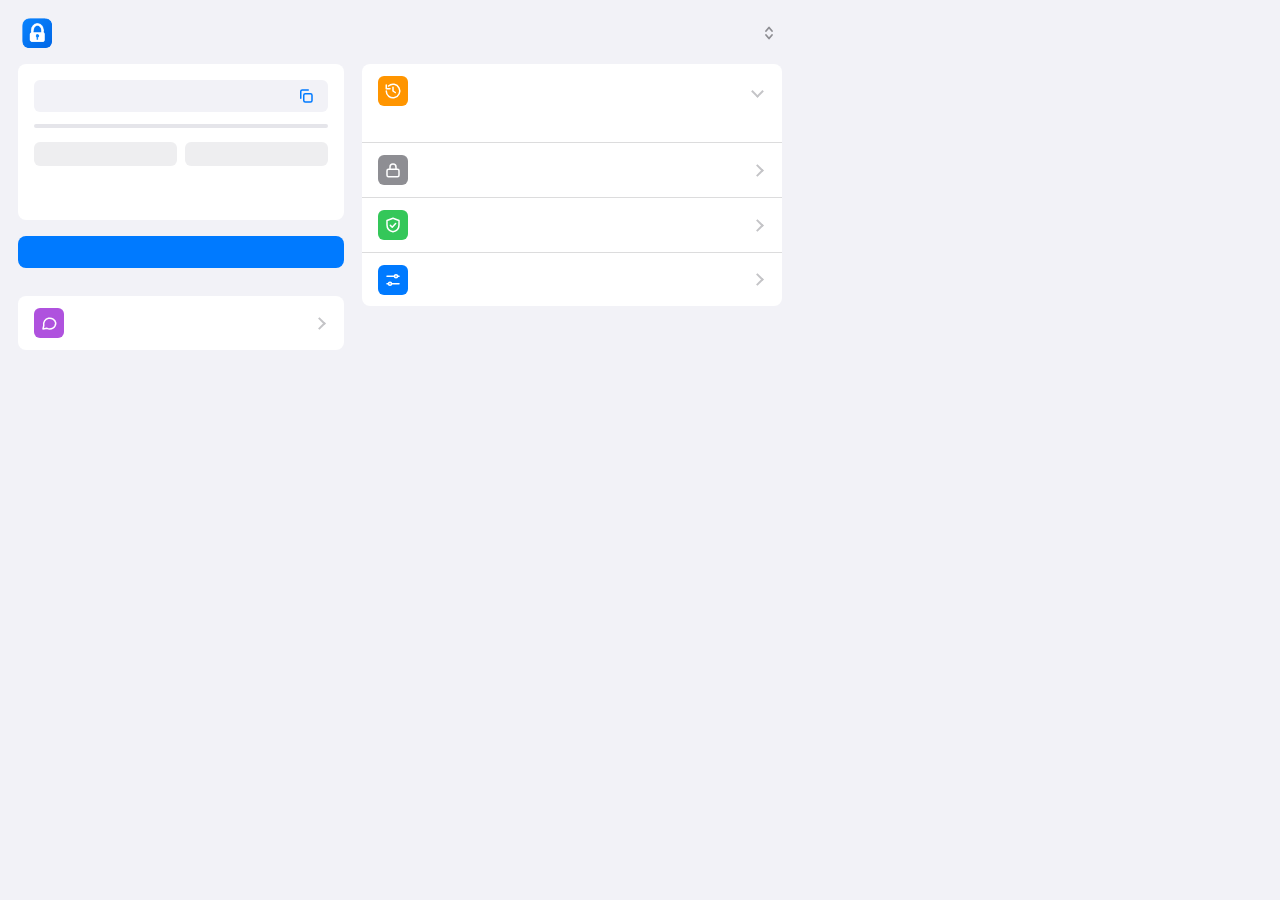
==== popup/popup.html @ 69caf373 "Initial release: password generator Chrome extension Strong password generator with in-page offer, r" ====
<!DOCTYPE html>
<html lang="cs">
<head>
  <meta charset="utf-8">
  <title>Password Generator</title>
  <link rel="stylesheet" href="popup.css">
</head>
<body>
  <header>
    <img src="../icons/icon48.png" alt="" width="30" height="30">
    <h1 data-i18n="appTitle"></h1>
    <select id="lang" class="lang" aria-label="Language">
      <option value="auto" data-i18n="langAuto"></option>
    </select>
  </header>

  <div class="cols">
    <!-- 1: generator -->
    <div class="col">
      <section class="card output">
        <div class="pwbox">
          <div id="pw" class="pw" aria-live="polite"></div>
          <button id="pwCopy" type="button" class="icon-btn pw-copy" data-i18n-title="copyTitle"></button>
          <span id="pwTip" class="tip" role="status"></span>
        </div>
        <div class="meter"><div id="bar"></div></div>
        <div id="strength" class="strength"></div>
        <div class="actions">
          <button id="regen" type="button" class="pill" data-i18n="regen" data-i18n-title="regenTitle"></button>
          <button id="copy" type="button" class="pill" data-i18n="copy" data-i18n-title="copyTitle"></button>
        </div>
        <div class="check">
          <button id="hibpBtn" type="button" class="mini" data-i18n="hibpCheck"></button>
          <span id="hibpResult" class="hibp"></span>
        </div>
      </section>

      <button id="insert" type="button" class="primary" data-i18n="insert"></button>
      <div id="status" class="status"></div>

      <a id="feedback" class="card navrow feedback" href="https://github.com/sturmjan/generator-hesel/issues/new/choose" target="_blank" rel="noopener">
        <span class="ico"><svg viewBox="0 0 24 24"><path d="M21 12a8 8 0 0 1-11.6 7.1L4 20l1-4.6A8 8 0 1 1 21 12z"/></svg></span>
        <span class="st" data-i18n="feedback"></span>
      </a>



    </div>

    <!-- 3: accordion -->
    <div class="col right">
    <div class="acc" id="accBox">
      <details class="card" name="acc" open>
        <summary>
          <span class="ico"><svg viewBox="0 0 24 24"><path d="M3 12a9 9 0 1 0 3-6.7"/><path d="M3 4v5h5"/><path d="M12 7v5l3 2"/></svg></span>
          <span class="st" data-i18n="historyTitle"></span><span id="historyCount" class="badge"></span>
        </summary>
        <div class="body">
          <div class="hist-actions">
            <button id="historyToggle" type="button" class="mini"></button>
            <button id="historyClear" type="button" class="mini danger" data-i18n="historyClear"></button>
          </div>
          <div id="historyList" class="hist-list"></div>
        </div>
      </details>

      <details class="card" name="acc">
        <summary>
          <span class="ico"><svg viewBox="0 0 24 24"><rect x="4" y="11" width="16" height="10" rx="2"/><path d="M8 11V8a4 4 0 0 1 8 0v3"/></svg></span>
          <span class="st" data-i18n="autofillTitle"></span>
        </summary>
        <div class="body">
          <label class="row sel"><span data-i18n="offerMode"></span>
            <select id="offerMode">
              <option value="smart" data-i18n="offerSmart"></option>
              <option value="always" data-i18n="offerAlways"></option>
              <option value="icon" data-i18n="offerIcon"></option>
              <option value="off" data-i18n="offerOff"></option>
            </select>
          </label>
          <label class="row"><span data-i18n="fillConfirm"></span><input id="fillConfirm" type="checkbox"></label>
          <label class="row"><span data-i18n="autoCopy"></span><input id="autoCopy" type="checkbox"></label>
          <label class="row sel"><span data-i18n="clipClear"></span>
            <select id="clipboardClear">
              <option value="0" data-i18n="off"></option>
              <option value="30">30 s</option>
              <option value="60">1 min</option>
              <option value="120">2 min</option>
            </select>
          </label>
          <label class="row sel"><span data-i18n="historyMode"></span>
            <select id="historyMode">
              <option value="session" data-i18n="histSession"></option>
              <option value="local" data-i18n="histLocal"></option>
              <option value="off" data-i18n="histOff"></option>
            </select>
          </label>
        </div>
      </details>

      <details class="card" name="acc">
        <summary>
          <span class="ico"><svg viewBox="0 0 24 24"><path d="M12 3l8 3v6c0 4.5-3.2 8-8 9-4.8-1-8-4.5-8-9V6z"/><path d="M8.5 12.5l2.5 2.5 4.5-5"/></svg></span>
          <span class="st" data-i18n="hibpTitle"></span>
        </summary>
        <div class="body">
          <div class="row sel">
            <input id="hibpInput" type="password" autocomplete="off" spellcheck="false" data-i18n-ph="hibpPlaceholder">
            <button id="hibpCustomBtn" type="button" class="mini wide" data-i18n="hibpCheck"></button>
            <span id="hibpCustomResult" class="hibp"></span>
            <span class="note" data-i18n="hibpNote"></span>
          </div>
        </div>
      </details>
      <button id="openSettings" type="button" class="navrow">
        <span class="ico"><svg viewBox="0 0 24 24"><path d="M4 7h10M18 7h2M4 17h2M10 17h10"/><circle cx="16" cy="7" r="2"/><circle cx="8" cy="17" r="2"/></svg></span>
        <span class="st" data-i18n="settings"></span><span id="settingsSummary" class="badge"></span>
      </button>
    </div>

    <div id="settingsPanel" hidden>
      <div class="page-head">
        <button id="closeSettings" type="button" class="back"><span aria-hidden="true">&#8249;</span> <span data-i18n="back"></span></button>
        <h2 data-i18n="settings"></h2>
        <button id="reset" type="button" class="link head-link" data-i18n="reset"></button>
      </div>
      <section class="card list">
        <label class="row len">
          <span class="row-top"><span data-i18n="length"></span><b id="lenVal"></b></span>
          <input id="length" type="range" min="8" max="64" step="1">
        </label>
        <label class="row"><span data-i18n="upper"></span><input id="upper" type="checkbox"></label>
        <label class="row"><span data-i18n="lower"></span><input id="lower" type="checkbox"></label>
        <label class="row"><span data-i18n="digits"></span><input id="digits" type="checkbox"></label>
        <label class="row"><span data-i18n="symbols"></span><input id="symbols" type="checkbox"></label>
        <label class="row sym"><span data-i18n="symbolChars"></span><input id="symbolChars" type="text" maxlength="40" spellcheck="false"></label>
        <label class="row"><span data-i18n="ambiguous"></span><input id="excludeAmbiguous" type="checkbox"></label>
      </section>
      <label class="card reveal" style="margin-top:12px">
        <span class="rlabel"><span class="ico"><svg viewBox="0 0 24 24"><path d="M2 12s3.6-7 10-7 10 7 10 7-3.6 7-10 7S2 12 2 12z"/><circle cx="12" cy="12" r="3"/></svg></span><span data-i18n="revealMode"></span></span>
        <select id="revealMode">
          <option value="off" data-i18n="revealOff"></option>
          <option value="hover" data-i18n="revealHover"></option>
          <option value="dblclick" data-i18n="revealDbl"></option>
          <option value="focus" data-i18n="revealFocus"></option>
          <option value="ctrl" data-i18n="revealCtrl"></option>
        </select>
      </label>
    </div>
    </div>
  </div>

  <script src="../src/i18n.js"></script>
  <script src="../src/generator.js"></script>
  <script src="../src/hibp.js"></script>
  <script src="popup.js"></script>
</body>
</html>
---- popup/popup.css ----
/* iOS-like: neutral grouped background, white inset lists, hairline separators, blue only as accent */
:root {
  --bg: #f2f2f7;
  --card: #ffffff;
  --text: #000000;
  --muted: #8a8a8e;
  --sep: rgba(60, 60, 67, .18);
  --fill: rgba(118, 118, 128, .12);
  --fill-hover: rgba(118, 118, 128, .2);
  --blue: #007aff;
  --blue-hover: #0a6ee0;
  --green: #34c759;
  --red: #ff3b30;
  --orange: #ff9500;
  --gray: #8e8e93;
  --switch-off: #e9e9ea;
  --track: #e5e5ea;
  color-scheme: light;
}
@media (prefers-color-scheme: dark) {
  :root {
    --bg: #000000;
    --card: #1c1c1e;
    --text: #ffffff;
    --muted: #98989f;
    --sep: rgba(84, 84, 88, .6);
    --fill: rgba(118, 118, 128, .24);
    --fill-hover: rgba(118, 118, 128, .36);
    --blue: #0a84ff;
    --blue-hover: #409cff;
    --green: #30d158;
    --red: #ff453a;
    --orange: #ff9f0a;
    --gray: #636366;
    --switch-off: #39393d;
    --track: #3a3a3c;
    color-scheme: dark;
  }
}
* { box-sizing: border-box; -webkit-tap-highlight-color: transparent; }
body {
  width: 800px; margin: 0; padding: 14px 16px 18px;
  font: 15px/1.35 -apple-system, "SF Pro Text", "Segoe UI Variable Text", "Segoe UI", system-ui, sans-serif;
  letter-spacing: -.1px; color: var(--text); background: var(--bg);
  -webkit-font-smoothing: antialiased;
}

header { display: flex; align-items: center; gap: 10px; margin: 0 4px 12px; }
header img { border-radius: 7px; }
h1 { flex: 1; margin: 0; font-size: 24px; font-weight: 700; letter-spacing: -.5px; }

.cols { display: grid; grid-template-columns: 252px 228px 1fr; gap: 16px; align-items: start; }
.card { background: var(--card); border-radius: 12px; padding: 14px 16px; }
.group-title {
  margin: 0 0 6px 16px; font-size: 12.5px; font-weight: 400; letter-spacing: .2px;
  text-transform: uppercase; color: var(--muted);
}

/* generated password */
.pw {
  padding: 13px 12px; border-radius: 10px; background: var(--bg); text-align: center;
  font: 16px/1.4 ui-monospace, "SF Mono", "Cascadia Mono", Consolas, monospace; user-select: all;
  white-space: nowrap; overflow-x: auto; scrollbar-width: none;
}
.pw::-webkit-scrollbar { display: none; }
.pw .d { color: var(--blue); }
.pw .s { color: var(--red); }
.meter { height: 4px; border-radius: 2px; background: var(--track); margin-top: 12px; overflow: hidden; }
#bar { height: 100%; width: 0; border-radius: 2px; transition: width .25s, background .25s; }
.strength { font-size: 12.5px; color: var(--muted); margin: 7px 0 12px; }
.actions { display: flex; gap: 8px; }
.pill {
  flex: 1; border: 0; border-radius: 10px; padding: 10px 12px; cursor: pointer;
  font: inherit; font-weight: 500; color: var(--blue); background: var(--fill);
  transition: background .15s, transform .1s;
}
.pill:hover { background: var(--fill-hover); }
.pill:active { transform: scale(.97); }
.check { display: flex; align-items: center; gap: 10px; margin-top: 10px; min-height: 28px; flex-wrap: wrap; }

.mini {
  flex: none; border: 0; padding: 4px 0; cursor: pointer; background: none;
  font: inherit; font-size: 14px; color: var(--blue);
}
.mini:hover:not(:disabled) { opacity: .7; }
.mini:disabled { opacity: .4; cursor: default; }
.mini.danger { color: var(--red); }
.mini.wide { align-self: flex-start; }
.hibp { font-size: 12.5px; color: var(--muted); }
.hibp.good { color: var(--green); font-weight: 500; }
.hibp.bad { color: var(--red); font-weight: 500; }
.note { font-size: 12.5px; color: var(--muted); }

.primary {
  display: block; width: 100%; margin-top: 14px; border: 0; border-radius: 12px; padding: 14px;
  cursor: pointer; font: inherit; font-size: 16px; font-weight: 600; color: #fff; background: var(--blue);
  transition: background .15s, transform .1s;
}
.primary:hover { background: var(--blue-hover); }
.primary:active { transform: scale(.98); }
.status { min-height: 14px; margin: 6px 0 8px; font-size: 12.5px; text-align: center; color: var(--green); }
.status.err { color: var(--orange); }

/* grouped lists */
.list { padding: 0 16px; }
.row {
  display: flex; align-items: center; justify-content: space-between; gap: 12px;
  min-height: 48px; padding: 8px 0; cursor: pointer;
}
.row + .row { border-top: .5px solid var(--sep); }
.row > span:first-child { flex: 1; }
.len, .sym, .sel { flex-direction: column; align-items: stretch; justify-content: center; gap: 8px; cursor: default; }
.len > .row-top { display: flex; justify-content: space-between; }
.len b { color: var(--muted); font-weight: 400; font-variant-numeric: tabular-nums; }

/* iOS switch */
input[type="checkbox"] {
  appearance: none; -webkit-appearance: none; flex: none; position: relative;
  width: 51px; height: 31px; margin: 0; border-radius: 16px; cursor: pointer;
  background: var(--switch-off); transition: background .25s;
}
input[type="checkbox"]::after {
  content: ""; position: absolute; top: 2px; left: 2px; width: 27px; height: 27px; border-radius: 50%;
  background: #fff; box-shadow: 0 3px 8px rgba(0, 0, 0, .15), 0 1px 1px rgba(0, 0, 0, .16), 0 3px 1px rgba(0, 0, 0, .1);
  transition: transform .25s;
}
input[type="checkbox"]:checked { background: var(--green); }
input[type="checkbox"]:checked::after { transform: translateX(20px); }

/* slider with filled track (--p is set from popup.js) */
input[type="range"] {
  appearance: none; -webkit-appearance: none; width: 100%; height: 4px; border-radius: 2px; outline: none;
  background: linear-gradient(to right, var(--blue) var(--p, 50%), var(--track) var(--p, 50%));
}
input[type="range"]::-webkit-slider-thumb {
  appearance: none; -webkit-appearance: none; width: 28px; height: 28px; border-radius: 50%; border: 0; cursor: pointer;
  background: #fff; box-shadow: 0 3px 8px rgba(0, 0, 0, .15), 0 1px 1px rgba(0, 0, 0, .16), 0 3px 1px rgba(0, 0, 0, .1);
}

input[type="text"], input[type="password"], select {
  width: 100%; padding: 9px 12px; border: 0; border-radius: 10px; background-color: var(--fill);
  font: 14px ui-monospace, "SF Mono", Consolas, monospace; color: var(--text); outline: none;
}
input[type="text"]:focus, input[type="password"]:focus { box-shadow: 0 0 0 2px var(--blue); }
input[type="text"]:disabled { opacity: .4; }
select {
  appearance: none; -webkit-appearance: none; font-family: inherit; font-size: 15px; cursor: pointer;
  padding-right: 26px;
  background-image: url("data:image/svg+xml,%3Csvg xmlns='http://www.w3.org/2000/svg' width='10' height='16' fill='none' stroke='%238e8e93' stroke-width='1.8' stroke-linecap='round' stroke-linejoin='round'%3E%3Cpath d='M2 6l3-3.5L8 6M2 10l3 3.5L8 10'/%3E%3C/svg%3E");
  background-repeat: no-repeat; background-position: right 10px center;
}
select:focus-visible { box-shadow: 0 0 0 2px var(--blue); }
.lang {
  width: auto; padding: 4px 20px 4px 4px; border-radius: 6px; color: var(--blue);
  background-color: transparent; background-position: right 4px center;
}

/* colored icon squares, like iOS Settings */
.ico {
  flex: none; display: grid; place-items: center; width: 30px; height: 30px; border-radius: 7px;
  color: #fff; background: var(--gray);
}
.ico svg, .icon-btn svg { width: 18px; height: 18px; fill: none; stroke: currentColor; stroke-width: 2; stroke-linecap: round; stroke-linejoin: round; }

.reveal { display: flex; flex-direction: column; gap: 10px; padding: 12px 16px; }
.reveal .rlabel { display: flex; align-items: center; gap: 12px; font-size: 15px; }
.reveal .ico { background: var(--blue); }

/* accordion = one grouped list */
.acc { background: var(--card); border-radius: 12px; overflow: hidden; }
.acc details { padding: 0 16px; border-radius: 0; background: none; }
.acc details + details { border-top: .5px solid var(--sep); }
.acc summary {
  list-style: none; cursor: pointer; min-height: 52px; display: flex; align-items: center; gap: 12px;
}
.acc summary::-webkit-details-marker { display: none; }
.acc summary .st { flex: 1; font-size: 15px; }
.acc summary::after {
  content: ""; flex: none; width: 7px; height: 7px; margin: 0 4px 0 2px;
  border-right: 2px solid #c4c4c7; border-bottom: 2px solid #c4c4c7; transform: rotate(-45deg); transition: transform .2s;
}
.acc details[open] > summary::after { transform: rotate(45deg); }
.acc details:nth-of-type(1) .ico { background: var(--orange); }
.acc details:nth-of-type(2) .ico { background: var(--gray); }
.acc details:nth-of-type(3) .ico { background: var(--green); }
.acc .body { padding-bottom: 6px; }
.acc .row { min-height: 44px; }
.acc .row.sel { padding: 6px 0; }
.acc .row.sel:has(select) { flex-direction: row; align-items: center; gap: 10px; }
.acc .row.sel:has(select) select {
  flex: none; width: auto; max-width: 56%; padding: 4px 22px 4px 0; background-color: transparent;
  color: var(--muted); font-size: 15px; text-align: right; text-align-last: right; background-position: right 2px center;
}
.badge:not(:empty) { font-size: 15px; color: var(--muted); }

.hist-actions { display: flex; gap: 18px; padding: 2px 0 8px; }
.hist-list { max-height: 215px; overflow-y: auto; margin: 0 -16px; padding: 0 16px; }
.hrow {
  display: flex; align-items: center; justify-content: space-between; gap: 8px;
  padding: 9px 0; border-top: .5px solid var(--sep);
}
.hmeta { min-width: 0; display: flex; flex-direction: column; }
.hmeta b { font-weight: 500; overflow: hidden; text-overflow: ellipsis; white-space: nowrap; }
.hmeta small { color: var(--muted); font-size: 12px; }
.hmeta code { font: 13px ui-monospace, "SF Mono", Consolas, monospace; word-break: break-all; }
.icon-btn {
  flex: none; display: grid; place-items: center; width: 34px; height: 34px; border: 0; border-radius: 8px;
  cursor: pointer; color: var(--blue); background: none; transition: background .15s, transform .1s;
}
.icon-btn:hover { background: var(--fill); }
.icon-btn:active { transform: scale(.92); }

.link {
  display: block; margin: 14px auto 0; border: 0; background: none; cursor: pointer;
  color: var(--blue); font: inherit; font-size: 14px;
}
.link:hover { opacity: .7; }

/* larger sizing */
body { padding: 18px 18px 22px; font-size: 15.5px; }
header { margin-bottom: 16px; }
h1 { font-size: 26px; }
.cols { grid-template-columns: 238px 218px 1fr; gap: 18px; }
.card { padding: 16px 16px; }
.pw { padding: 16px 12px; }
.strength { margin: 9px 0 14px; }
.pill { padding: 12px 12px; }
.primary { margin-top: 16px; padding: 16px; font-size: 17px; }
.row { min-height: 54px; }
.reveal { padding: 14px 16px; }
.acc summary { min-height: 60px; }
.acc .row { min-height: 50px; }
.acc .row.sel:has(select) select { max-width: 58%; font-size: 14.5px; }
.hist-list { max-height: 250px; }
.hrow { padding: 11px 0; }

.cols { grid-template-columns: 228px 240px 1fr; gap: 16px; }
.row { gap: 10px; }

/* smaller controls, subtler rounding */
input[type="checkbox"] { width: 40px; height: 24px; border-radius: 12px; }
input[type="checkbox"]::after { top: 2px; left: 2px; width: 20px; height: 20px; box-shadow: 0 2px 4px rgba(0, 0, 0, .2), 0 0 1px rgba(0, 0, 0, .15); }
input[type="checkbox"]:checked::after { transform: translateX(16px); }
input[type="range"] { height: 3px; border-radius: 2px; }
input[type="range"]::-webkit-slider-thumb { width: 18px; height: 18px; box-shadow: 0 1px 4px rgba(0, 0, 0, .3), 0 0 0 .5px rgba(0, 0, 0, .08); }
.row { min-height: 46px; }
.acc .row { min-height: 44px; }
.acc summary { min-height: 54px; }

.card, .acc { border-radius: 8px; }
.pw { border-radius: 6px; }
.pill, input[type="text"], input[type="password"], select { border-radius: 6px; }
.primary { border-radius: 8px; }
.ico { border-radius: 6px; }
.icon-btn { border-radius: 6px; }
.lang { border-radius: 4px; }
header img { border-radius: 6px; }

/* two columns: generator | accordion (settings panel covers the accordion) */
[hidden] { display: none !important; }
.cols { grid-template-columns: 326px 1fr; gap: 18px; }
.navrow {
  display: flex; align-items: center; gap: 12px; width: 100%; min-height: 54px; margin-top: 0; padding: 0 16px;
  border: 0; cursor: pointer; font: inherit; color: var(--text); text-align: left;
}
.navrow .st { flex: 1; }
.navrow::after {
  content: ""; flex: none; width: 7px; height: 7px; margin: 0 4px 0 2px;
  border-right: 2px solid #c4c4c7; border-bottom: 2px solid #c4c4c7; transform: rotate(-45deg);
}
.navrow:hover { background: var(--card); filter: brightness(.97); }
.navrow .ico { background: var(--gray); }
.col > .navrow { margin-bottom: 12px; }
.page-head { display: flex; align-items: center; gap: 14px; margin: 0 0 10px 2px; }
.page-head h2 { margin: 0; font-size: 18px; font-weight: 600; }
.back { border: 0; padding: 4px 0; cursor: pointer; background: none; color: var(--blue); font: inherit; font-size: 15px; }
.back:hover { opacity: .7; }
#settingsPanel .link { margin-top: 12px; }

/* compact settings panel */
#settingsPanel .row { min-height: 42px; }
#settingsPanel .len, #settingsPanel .sym { min-height: 0; padding: 8px 0 10px; }
#settingsPanel .reveal { flex-direction: row; align-items: center; justify-content: space-between; gap: 10px; padding: 8px 16px; }
#settingsPanel .reveal select { width: auto; min-width: 150px; }
.head-link { margin: 0 0 0 auto; font-size: 13.5px; }
.page-head .back { flex: none; }

/* "Nastaveni" = last row of the accordion list */
.acc .navrow {
  display: flex; align-items: center; gap: 12px; width: 100%; min-height: 54px; margin: 0; padding: 0 16px;
  border: 0; border-top: .5px solid var(--sep); border-radius: 0; background: none; filter: none;
}
.acc .navrow:hover { background: var(--fill); filter: none; }
.acc .navrow .ico { background: var(--blue); }

/* copy icon inside the generated password field */
.pwbox { position: relative; }
.pwbox .pw { padding-right: 44px; }
.pw-copy { position: absolute; top: 50%; right: 6px; width: 32px; height: 32px; transform: translateY(-50%); }
.pw-copy:active { transform: translateY(-50%) scale(.92); }

.tip {
  position: absolute; top: 50%; right: 44px; transform: translateY(-50%); padding: 5px 9px; border-radius: 5px;
  font-size: 12.5px; line-height: 1.2; white-space: nowrap; color: #fff; background: rgba(40, 40, 42, .94);
  opacity: 0; pointer-events: none; transition: opacity .15s;
}
.tip::after {
  content: ""; position: absolute; top: 50%; right: -4px; width: 8px; height: 8px; margin-top: -4px;
  background: inherit; transform: rotate(45deg); border-radius: 1px;
}
.tip.show { opacity: 1; }
.tip.err { background: rgba(200, 55, 45, .95); }

/* link to GitHub issues */
a.navrow { text-decoration: none; color: var(--text); }
a.navrow::after { transform: rotate(-45deg); }
.feedback .ico { background: #af52de; }
.col > a.navrow { margin-top: 4px; }
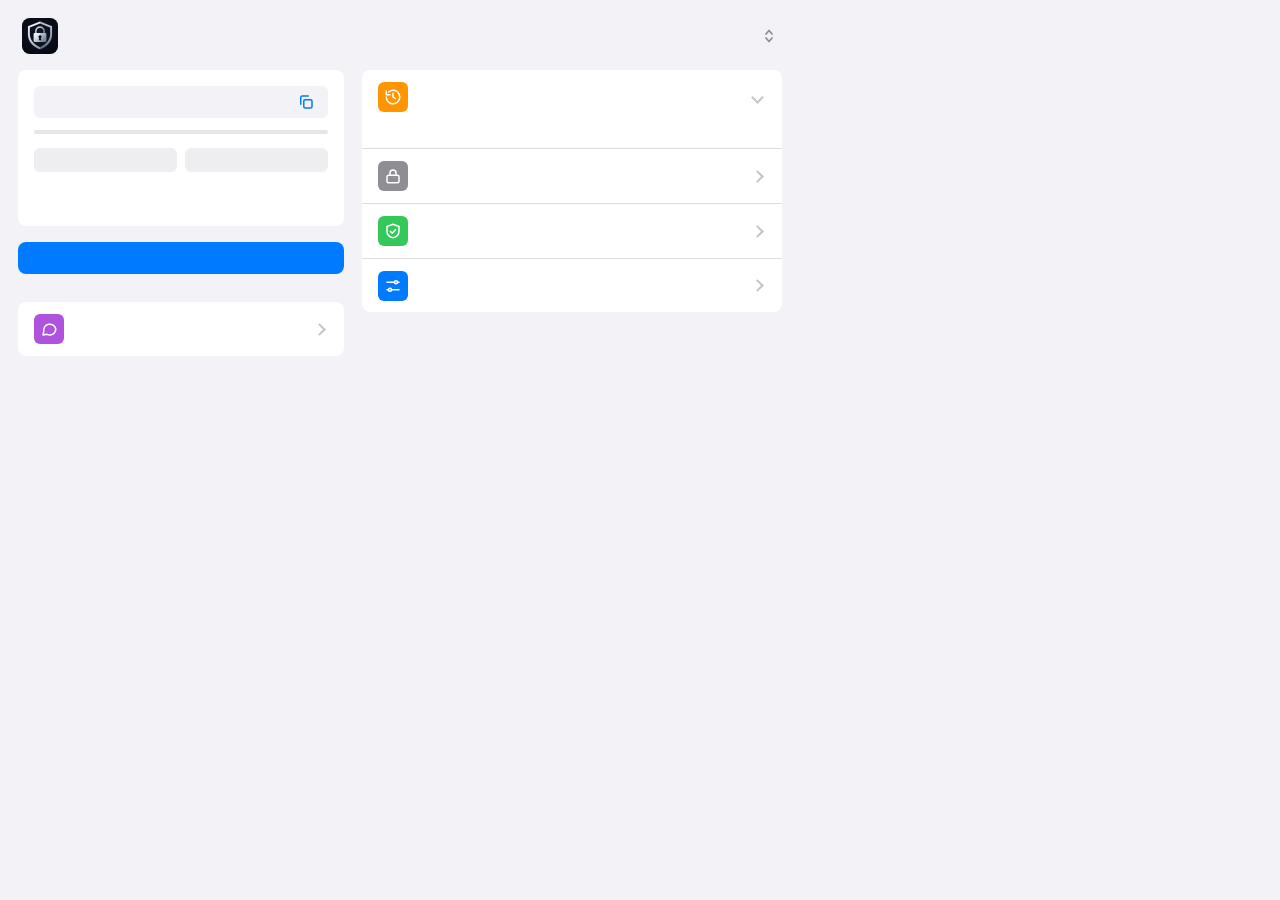
==== commit 7946a2d8: "Add logo: new icons, animated header logo, toolbar icon animation - Vector logo sources in assets/ (" ====
--- a/popup/popup.html
+++ b/popup/popup.html
@@ -2,12 +2,73 @@
 <html lang="cs">
 <head>
   <meta charset="utf-8">
-  <title>Password Generator</title>
+  <title>Passwind</title>
   <link rel="stylesheet" href="popup.css">
 </head>
 <body>
   <header>
-    <img src="../icons/icon48.png" alt="" width="30" height="30">
+    <svg xmlns="http://www.w3.org/2000/svg" class="brand" viewBox="0 0 1254 1254" role="img" aria-label="Passwind logo">
+
+  <defs>
+    <radialGradient id="bg" cx="50%" cy="46%" r="75%">
+      <stop offset="0" stop-color="#101827"/><stop offset="0.6" stop-color="#080d17"/><stop offset="1" stop-color="#04070d"/>
+    </radialGradient>
+    <linearGradient id="ringL" gradientUnits="userSpaceOnUse" x1="208" y1="125" x2="560" y2="1090">
+      <stop offset="0" stop-color="#f4f6fb"/><stop offset="0.55" stop-color="#cfd5e3"/><stop offset="1" stop-color="#8e98ae"/>
+    </linearGradient>
+    <linearGradient id="ringR" gradientUnits="userSpaceOnUse" x1="1046" y1="125" x2="700" y2="1090">
+      <stop offset="0" stop-color="#c7cedd"/><stop offset="0.55" stop-color="#8d97ab"/><stop offset="1" stop-color="#5f687c"/>
+    </linearGradient>
+    <linearGradient id="shackle" gradientUnits="userSpaceOnUse" x1="458" y1="290" x2="796" y2="520">
+      <stop offset="0" stop-color="#eef1f7"/><stop offset="0.45" stop-color="#aab3c6"/><stop offset="1" stop-color="#6d778c"/>
+    </linearGradient>
+    <linearGradient id="bodyL" gradientUnits="userSpaceOnUse" x1="406" y1="523" x2="627" y2="833">
+      <stop offset="0" stop-color="#ffffff"/><stop offset="0.5" stop-color="#d9dee9"/><stop offset="1" stop-color="#a3acbf"/>
+    </linearGradient>
+    <linearGradient id="bodyR" gradientUnits="userSpaceOnUse" x1="627" y1="523" x2="848" y2="833">
+      <stop offset="0" stop-color="#c4cad8"/><stop offset="0.55" stop-color="#8f99ad"/><stop offset="1" stop-color="#697388"/>
+    </linearGradient>
+    <radialGradient id="glow" cx="50%" cy="50%" r="50%">
+      <stop offset="0" stop-color="#5aa9ff" stop-opacity="0.9"/><stop offset="1" stop-color="#5aa9ff" stop-opacity="0"/>
+    </radialGradient>
+    <linearGradient id="sheen" x1="0" y1="0" x2="1" y2="0">
+      <stop offset="0" stop-color="#fff" stop-opacity="0"/><stop offset="0.5" stop-color="#fff" stop-opacity="0.85"/><stop offset="1" stop-color="#fff" stop-opacity="0"/>
+    </linearGradient>
+    <clipPath id="left"><rect x="0" y="0" width="627" height="1254"/></clipPath>
+    <clipPath id="right"><rect x="627" y="0" width="627" height="1254"/></clipPath>
+    <mask id="metal" maskUnits="userSpaceOnUse" x="0" y="0" width="1254" height="1254">
+      <path d="M627,125 L1046,290 L1046,572 C1046,806 880,992 627,1090 C374,992 208,806 208,572 L208,290 Z M627,195 L980,332 L980,560 C980,760 840,925 627,1020 C414,925 273,760 273,560 L273,332 Z" fill="#fff" fill-rule="evenodd"/>
+      <rect x="406" y="523" width="442" height="310" rx="38" fill="#fff"/>
+    </mask>
+  </defs>
+  <rect width="1254" height="1254" rx="270" fill="url(#bg)"/>
+
+    <g class="shield">
+      <path d="M627,125 L1046,290 L1046,572 C1046,806 880,992 627,1090 C374,992 208,806 208,572 L208,290 Z M627,195 L980,332 L980,560 C980,760 840,925 627,1020 C414,925 273,760 273,560 L273,332 Z" fill="url(#ringL)" fill-rule="evenodd" clip-path="url(#left)"/>
+      <path d="M627,125 L1046,290 L1046,572 C1046,806 880,992 627,1090 C374,992 208,806 208,572 L208,290 Z M627,195 L980,332 L980,560 C980,760 840,925 627,1020 C414,925 273,760 273,560 L273,332 Z" fill="url(#ringR)" fill-rule="evenodd" clip-path="url(#right)"/>
+      <path d="M627,125 L1046,290 L1046,572 C1046,806 880,992 627,1090 C374,992 208,806 208,572 L208,290 Z" fill="none" stroke="#fff" stroke-opacity="0.55" stroke-width="3"/>
+      <path d="M627,195 L980,332 L980,560 C980,760 840,925 627,1020 C414,925 273,760 273,560 L273,332 Z" fill="none" stroke="#fff" stroke-opacity="0.28" stroke-width="2.5"/>
+    </g>
+  <g class="loop-lock">
+      <g class="shackle">
+        <path d="M485,520 V459 A142,142 0 0 1 769,459 V520" fill="none" stroke="url(#shackle)" stroke-width="54"/>
+        <path d="M512,520 V459 A115,115 0 0 1 742,459 V520" fill="none" stroke="#fff" stroke-opacity="0.55" stroke-width="4"/>
+        <path d="M458,520 V459 A169,169 0 0 1 796,459 V520" fill="none" stroke="#fff" stroke-opacity="0.35" stroke-width="3"/>
+        <path d="M520,520 V459 A107,107 0 0 1 734,459 V520" fill="none" stroke="#04070d" stroke-opacity="0.45" stroke-width="9"/>
+      </g>
+      <g class="body">
+        <rect x="406" y="523" width="442" height="310" rx="38" fill="url(#bodyL)" clip-path="url(#left)"/>
+        <rect x="406" y="523" width="442" height="310" rx="38" fill="url(#bodyR)" clip-path="url(#right)"/>
+        <rect x="408" y="525" width="438" height="306" rx="36" fill="none" stroke="#fff" stroke-opacity="0.5" stroke-width="3"/>
+        <circle class="keyglow" cx="627" cy="700" r="150" fill="url(#glow)" opacity="0"/>
+        <g class="keyhole" fill="#070b13">
+          <circle cx="627" cy="650" r="53"/>
+          <path d="M606,688 H648 L674,778 H580 Z"/>
+        </g>
+      </g>
+  </g>
+  <g mask="url(#metal)"><g transform="skewX(-18)"><rect class="sheen-rect" x="-340" y="0" width="300" height="1254" fill="url(#sheen)" opacity="0"/></g></g>
+</svg>
     <h1 data-i18n="appTitle"></h1>
     <select id="lang" class="lang" aria-label="Language">
       <option value="auto" data-i18n="langAuto"></option>
@@ -38,7 +99,7 @@
       <button id="insert" type="button" class="primary" data-i18n="insert"></button>
       <div id="status" class="status"></div>
 
-      <a id="feedback" class="card navrow feedback" href="https://github.com/sturmjan/generator-hesel/issues/new/choose" target="_blank" rel="noopener">
+      <a id="feedback" class="card navrow feedback" href="https://github.com/sturmjan/passwind/issues/new/choose" target="_blank" rel="noopener">
         <span class="ico"><svg viewBox="0 0 24 24"><path d="M21 12a8 8 0 0 1-11.6 7.1L4 20l1-4.6A8 8 0 1 1 21 12z"/></svg></span>
         <span class="st" data-i18n="feedback"></span>
       </a>
--- a/popup/popup.css
+++ b/popup/popup.css
@@ -316,3 +316,17 @@
 a.navrow::after { transform: rotate(-45deg); }
 .feedback .ico { background: #af52de; }
 .col > a.navrow { margin-top: 4px; }
+
+/* logo in the header: unlocks on hover and once when the popup opens */
+.brand { width: 36px; height: 36px; flex: none; overflow: visible; }
+.brand .shackle { transform-box: view-box; transform-origin: 485px 520px; }
+.brand .loop-lock { transform-box: view-box; transform-origin: 627px 678px; }
+.brand:hover .shackle, .brand.play .shackle { animation: b-unlock 1.1s cubic-bezier(.45, 0, .25, 1); }
+.brand:hover .loop-lock, .brand.play .loop-lock { animation: b-pulse 1.1s; }
+.brand:hover .keyglow, .brand.play .keyglow { animation: b-glow 1.1s; }
+.brand:hover .sheen-rect, .brand.play .sheen-rect { animation: b-sweep 1.1s .15s; }
+@keyframes b-unlock { 0% { transform: none; } 30%, 52% { transform: translateY(-64px) rotate(-16deg); } 82%, 100% { transform: none; } }
+@keyframes b-pulse { 0%, 80% { transform: scale(1); } 86% { transform: scale(1.04); } 100% { transform: scale(1); } }
+@keyframes b-glow { 0%, 78% { opacity: 0; } 86% { opacity: 1; } 100% { opacity: 0; } }
+@keyframes b-sweep { 0% { opacity: 1; transform: translateX(-700px); } 100% { opacity: 1; transform: translateX(1500px); } }
+@media (prefers-reduced-motion: reduce) { .brand * { animation: none !important; } }
